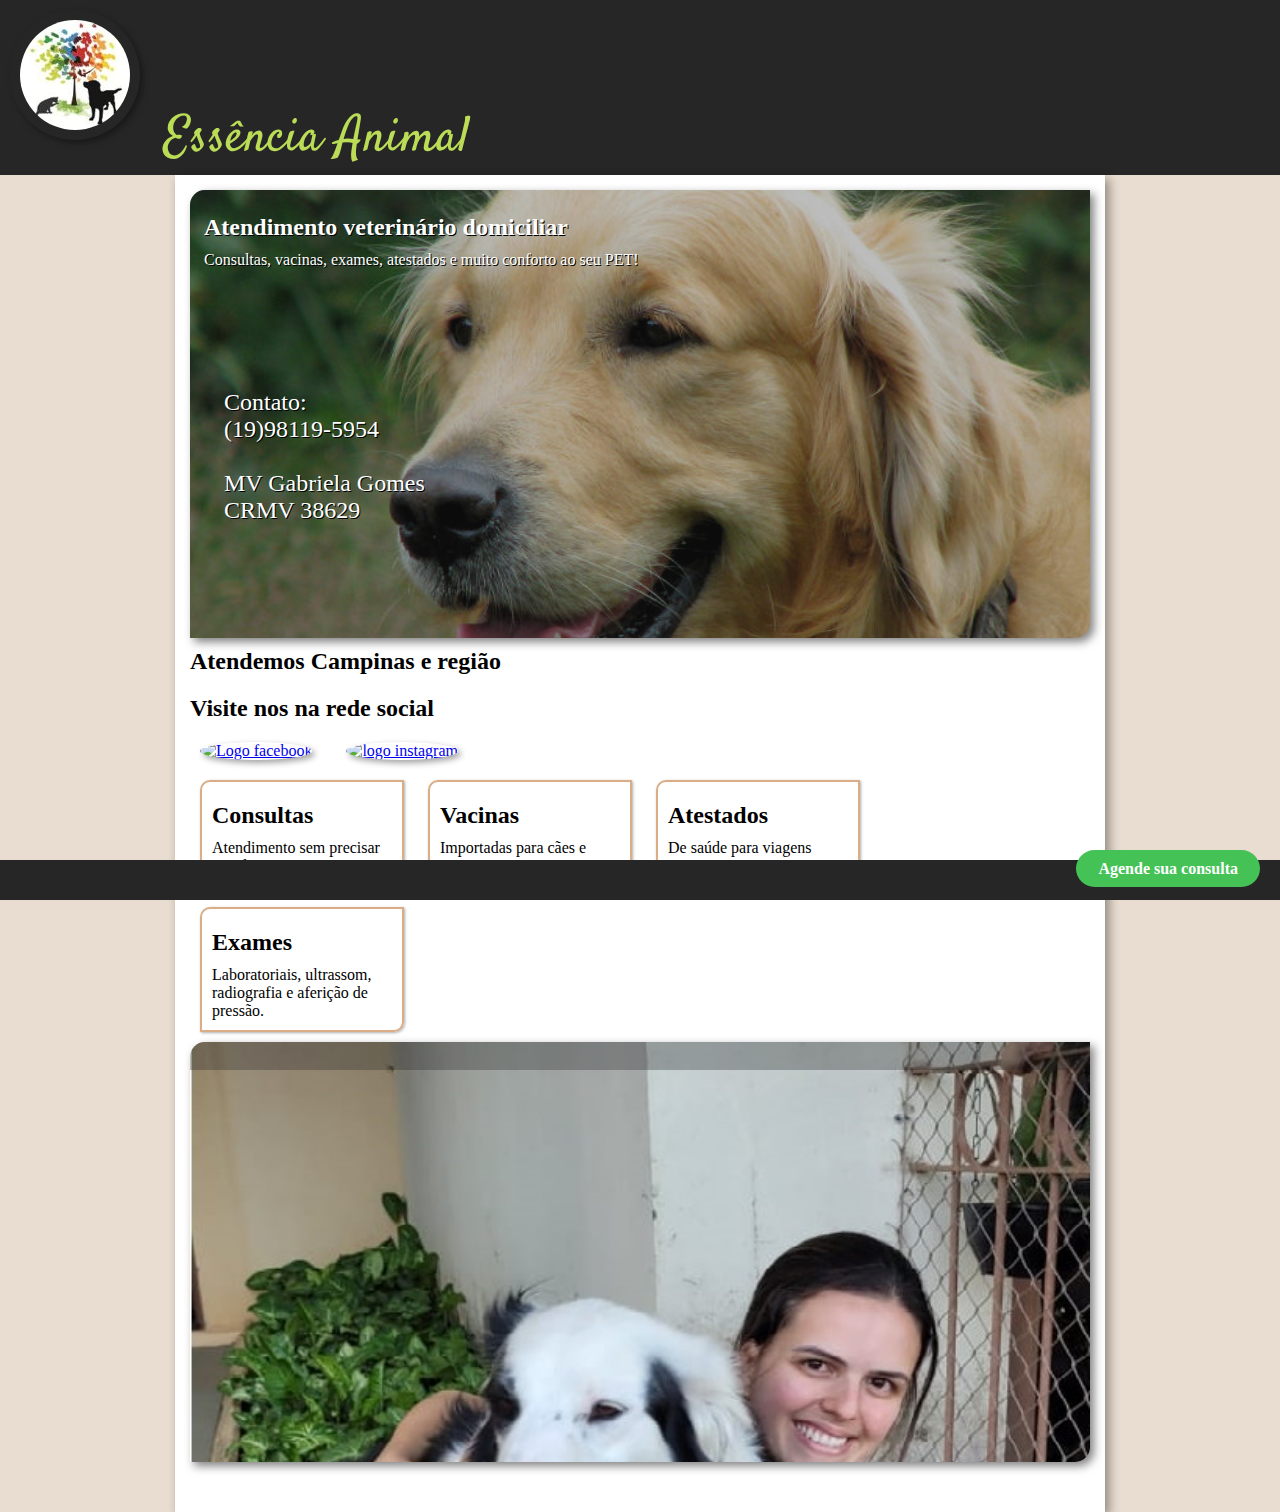
==== index.html @ f43d8078 "Update index.html" ====
<!DOCTYPE html>
<html lang="tpt-br">
<head>
    <meta charset="UTF-8">
    <meta http-equiv="X-UA-Compatible" content="IE=edge">
    <meta name="viewport" content="width=device-width, initial-scale=1.0">
    <title>Essência Animal</title>
    <link rel="shortcut icon" href="imagens/favicon.ico" type="image/x-icon">
    <link rel="stylesheet" href="estilos/style.css">
</head>
<body>
    <header>
        <img src="imagens/logo-pequeno.jpg" alt="Logotipo Essência Animal">
        <h1>Essência Animal</h1>
    </header>
    <main>
        <section class="imagem">
            <div>
                <h2>Atendimento veterinário domiciliar</h2>
                <p>Consultas, vacinas, exames, atestados e muito conforto ao seu PET!</p>
                <div class="forte">
                    <p>Contato: <br> (19)98119-5954</p><br>
                    <p>MV Gabriela Gomes <br>
                        CRMV 38629</p>
                </div>
            </div>
        </section>

        <section id="social">
            <h2>Atendemos Campinas e região</h2>
            <h2>Visite nos na rede social</h2>
            <a href="https://www.facebook.com/essencianimal" target="_blank"><img src="imagens/facebook.jpg" alt="Logo facebook"></a>
            <a href="https://www.instagram.com/essenciaanimal/?igshid=YmMyMTA2M2Y%3D" target="_blank"><img src="imagens/instagram.jpg" alt="logo instagram"></a>
        </section>

        <section id="colunas">
            <div>
                <h2>Consultas</h2>
                <p>Atendimento sem precisar sair de casa.</p>
            </div>
            <div>
                <h2>Vacinas</h2>
                <p>Importadas para cães e gatos.</p>
            </div>
            <div>
                <h2>Atestados</h2>
                <p>De saúde para viagens nacionais e internacionais</p>
            </div>
            <div>
                <h2>Exames</h2> 
                <p>Laboratoriais, ultrassom, radiografia e aferição de pressão.</p>
            </div>
        </section>
        <section class="luna">
            <div>
                
            </div>
        </section>
     
    </main>
    <footer>
        <a href="https://api.whatsapp.com/send?phone=5519981195954" target="_blank">Agende sua consulta</a>
    </footer>
    
</body>
<!--https://g.page/r/CYrUBBVIpS_QEB0/review  link avaliacoes-->
</html>
---- estilos/style.css ----
@charset "UTF-8";

@import url("https://fonts.googleapis.com/css2?family=Gabriela&family=Kaushan+Script&family=Work+Sans:ital,wght@0,100;0,300;0,500;0,700;1,100;1,300;1,400;1,500;1,700&display=swap" );

@import url('https://fonts.googleapis.com/css2?family=Satisfy&family=Sriracha&display=swap');

:root {
    --cor1: #BBDC56; /*textos cabeçalho, icones, atalhos, botoes*/
    --cor2: #DAAD86; /*textos cabeçalho menores, icones mini, cor de fundo em barras divisórias texto branco.*/
    --cor3: #262626;  /*background header, textos geral*/
    --font1: 'Satisfy', cursive;
    --font2: Gabriola, 'Gabriela', serif;

}

* {
    padding: 0px;
    margin: 0px;
}
body {
    background-color:  #e9dcd0;
}

main {
    background-color: white;
    max-width: 900px;
    margin: auto;
    padding: 15px 15px 50px 15px;
    box-shadow: 4px 4px 10px rgba(0, 0, 0, 0.387);
}
header {
    background-color: var(--cor3);    
    color: white;
} 

header > img {
    padding: 10px;
    border-radius: 50%;
}

h1 {
    display: inline-block;
    font-family: var(--font1);
	color: #BBDC56 ;
    padding-left: 10px;
	font-size: 50px;
	font-weight: 500 ;
	font-style: normal ;
}

h2 {
    padding: 10px 0px;
}
section.imagem {
    background-image: url(../imagens/golden-retriever-dog-by-Karen\ Arnold.jpg);
    background-attachment: fixed;
}
section.luna {
    background-image: url(../imagens/amor-de-pet.jpg);
    height: 420px;
}

section.imagem, section.luna {
    border-radius: 15px 0px;
    background-color: #262626;
    background-size: cover;
    color: white;
    box-shadow:  4px 4px 10px  rgba(0, 0, 0, 0.5);
    
}
section.imagem > div, section.luna > div {
    border-radius: 15px 0px;
    background-color: #2626264d;
    text-shadow: 1px 1px 0px black;
    padding: 14px;
    height: 420px;
}
section.luna > div {
    width: auto;
    height: auto;
}
section#social > a > img {
    border-radius: 50%;
    width: 80px;
    padding: 0px;
    margin-right: 20px;
}
div.forte {
    padding: 20px 20px;
    font-size: 1.5em;
    margin-top: 100px; 
}

section#colunas > div {
    width: 180px;
    border: 2px solid var(--cor2);
    border-radius: 10px 0px;
    margin: 10px;
    padding: 10px;
    display: inline-block;
    box-shadow: 1px 1px 3px rgba(0, 0, 0, 0.323);
}

img {
   max-width: 400px;
   border-radius: 15px 0px;
   box-shadow: 3px 3px 6px rgba(0, 0, 0, 0.37);
   padding: 20px;
   margin: 10px;
}

footer {
    background-color: #262626;
    height: 40px;
    position: fixed;
    bottom: 0;
    width: 100%;
    text-align: right;
}

footer > a {
    background-color: #44C256;
    color: white;
    padding: 10px 22px;
    border-radius: 20px;
    text-decoration: none;
    margin-right: 20px;
    
    font-weight: bold;
    text-align: right;
}

footer > a:hover {
   /* background-image: url(../imagens/link-whatsapp.png);
    padding: 170px 30px 10px 200px;*/
    border: 3px solid rgba(255, 255, 255, 0.726);
    }
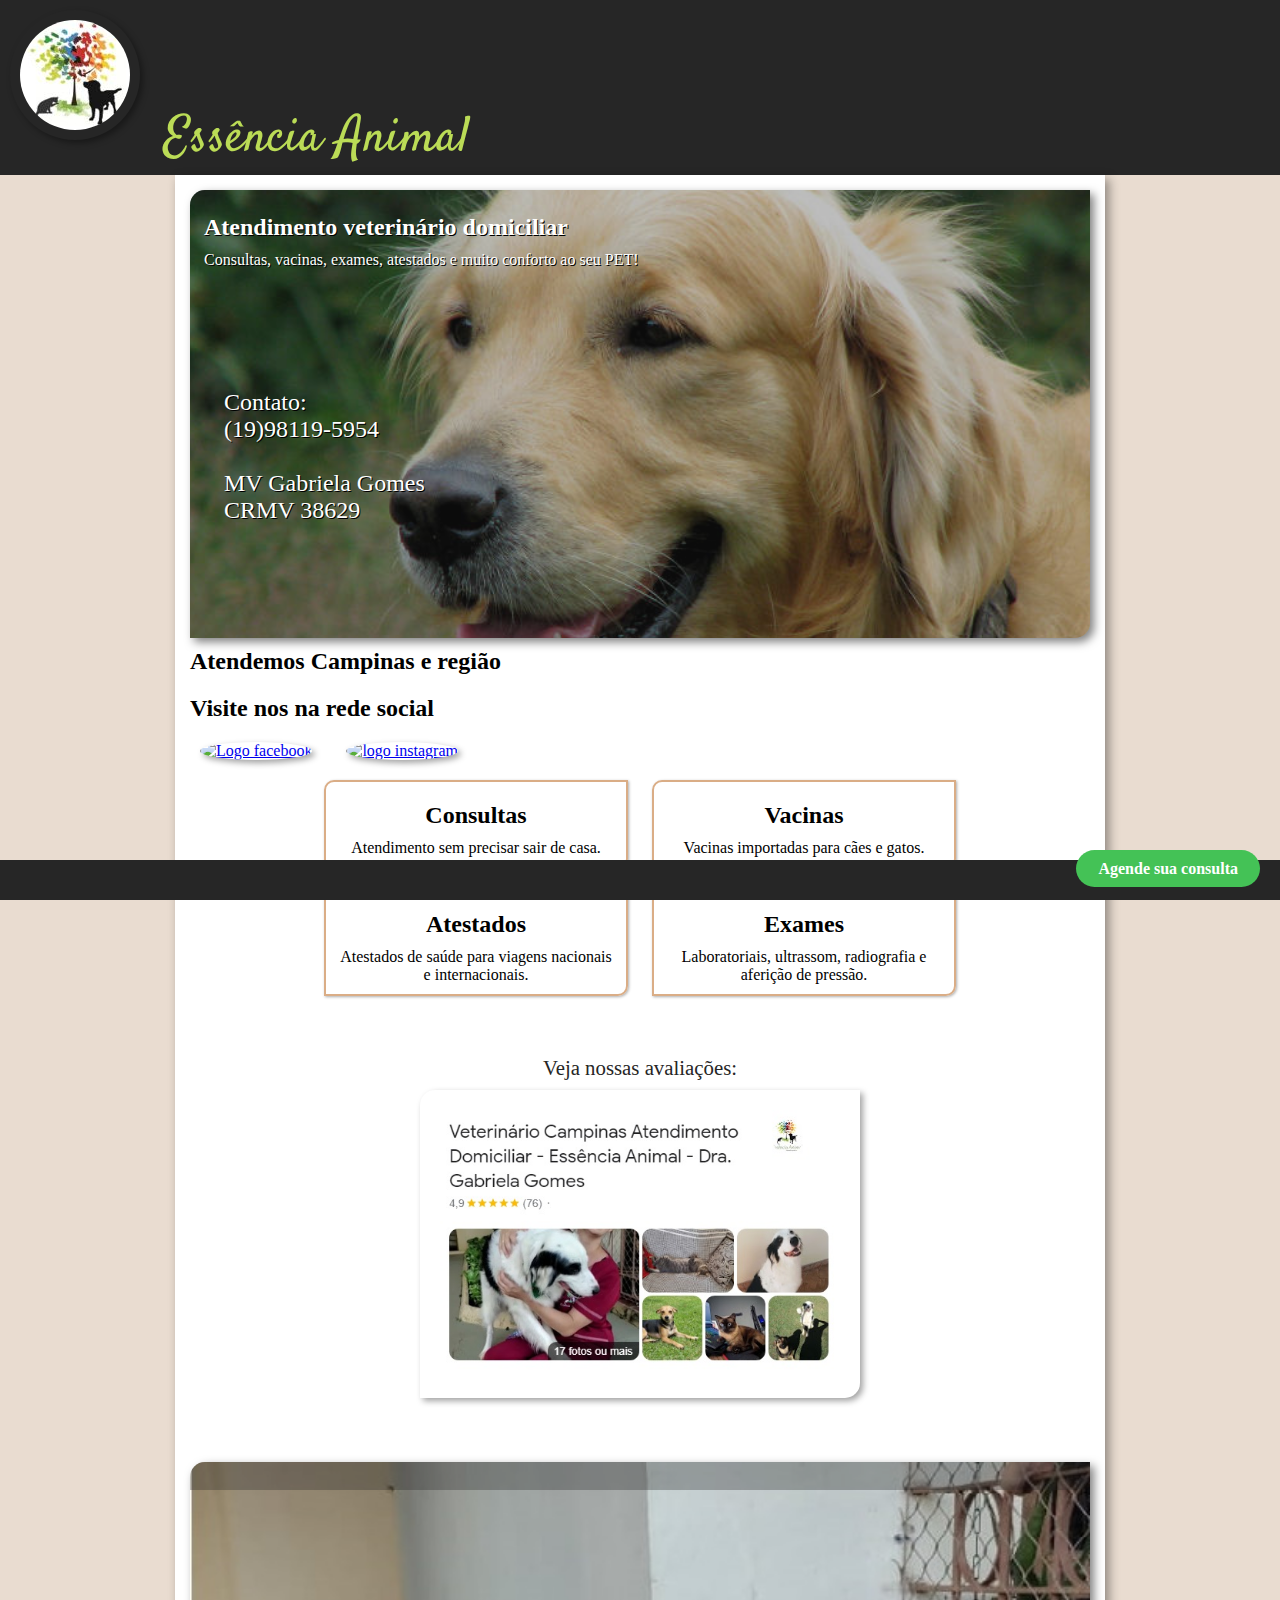
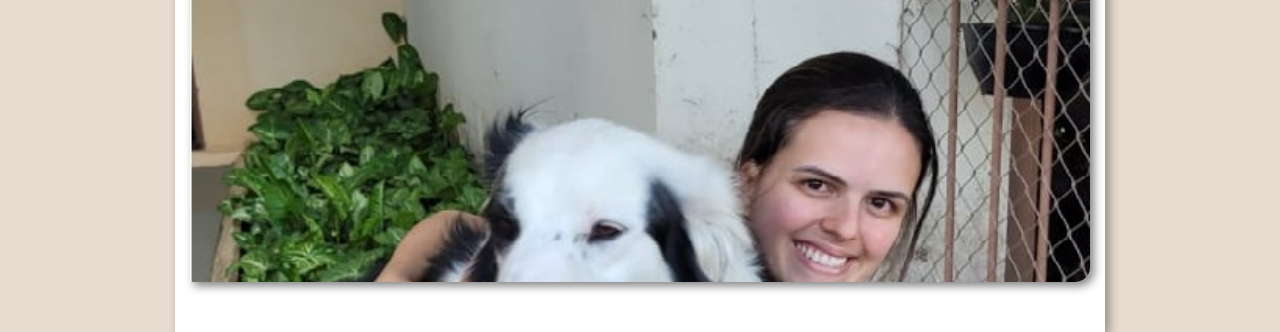
==== commit 61b3f07c: "link avaliações" ====
--- a/index.html
+++ b/index.html
@@ -40,17 +40,21 @@
             </div>
             <div>
                 <h2>Vacinas</h2>
-                <p>Importadas para cães e gatos.</p>
+                <p>Vacinas importadas para cães e gatos.</p>
             </div>
             <div>
                 <h2>Atestados</h2>
-                <p>De saúde para viagens nacionais e internacionais</p>
+                <p>Atestados de saúde para viagens nacionais e internacionais.</p>
             </div>
             <div>
                 <h2>Exames</h2> 
                 <p>Laboratoriais, ultrassom, radiografia e aferição de pressão.</p>
             </div>
         </section>
+        <div class="link">
+            <a class="avaliacoes"  href="https://g.co/kgs/v12JNt" target="_blank">Veja nossas avaliações:</a><br>
+            <a href="https://g.co/kgs/v12JNt" target="_blank"><img src="imagens/avaliacoes_eavet.jpg" alt=""></a>
+        </div>
         <section class="luna">
             <div>
                 
@@ -63,5 +67,5 @@
     </footer>
     
 </body>
-<!--https://g.page/r/CYrUBBVIpS_QEB0/review  link avaliacoes-->
+
 </html>
--- a/estilos/style.css
+++ b/estilos/style.css
@@ -55,6 +55,16 @@
     background-image: url(../imagens/golden-retriever-dog-by-Karen\ Arnold.jpg);
     background-attachment: fixed;
 }
+div.link {
+    text-align: center;
+    margin: 50px 0px;
+}
+a.avaliacoes {
+    color: var(--cor3);
+    text-decoration: none;
+    margin: 10px;
+    font-size: 1.3em;
+}
 section.luna {
     background-image: url(../imagens/amor-de-pet.jpg);
     height: 420px;
@@ -90,15 +100,18 @@
     font-size: 1.5em;
     margin-top: 100px; 
 }
-
+section#colunas{
+    text-align: center;
+}
 section#colunas > div {
-    width: 180px;
+    width: 280px;
     border: 2px solid var(--cor2);
     border-radius: 10px 0px;
     margin: 10px;
     padding: 10px;
     display: inline-block;
     box-shadow: 1px 1px 3px rgba(0, 0, 0, 0.323);
+    
 }
 
 img {
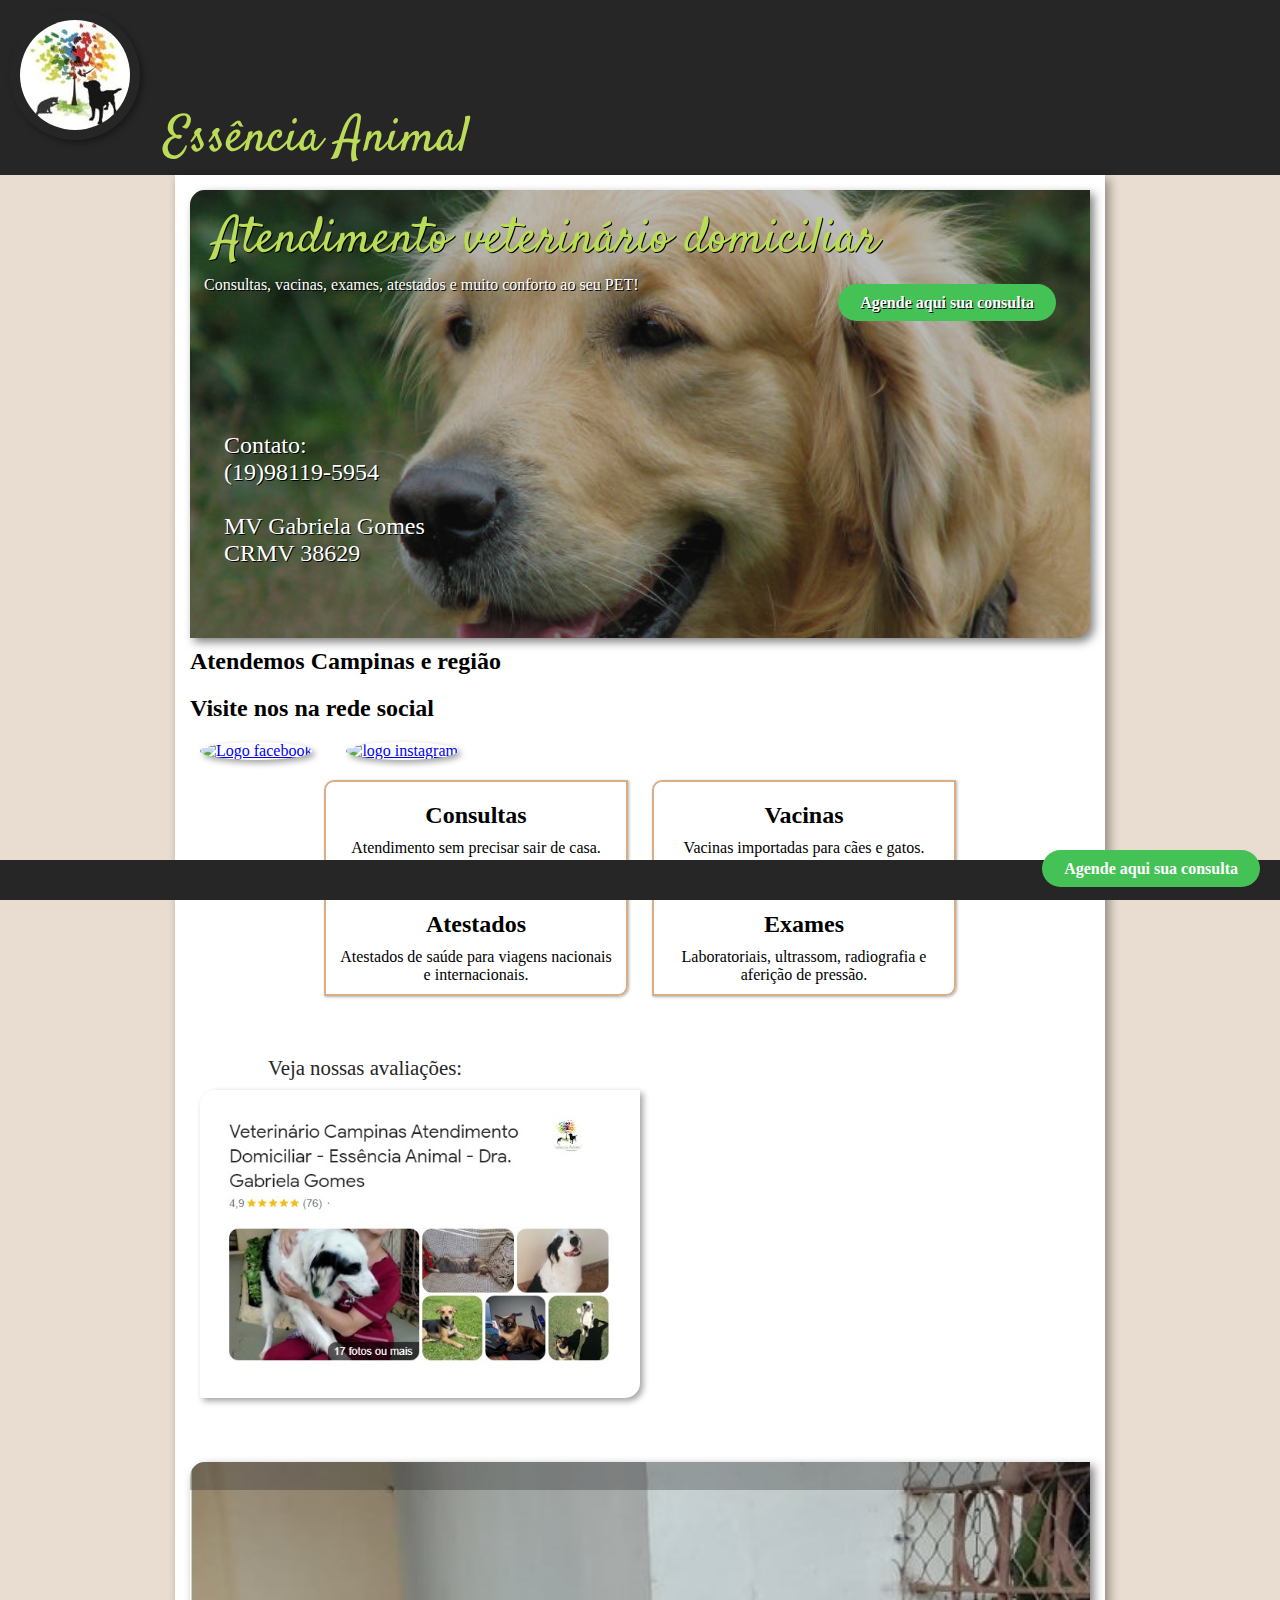
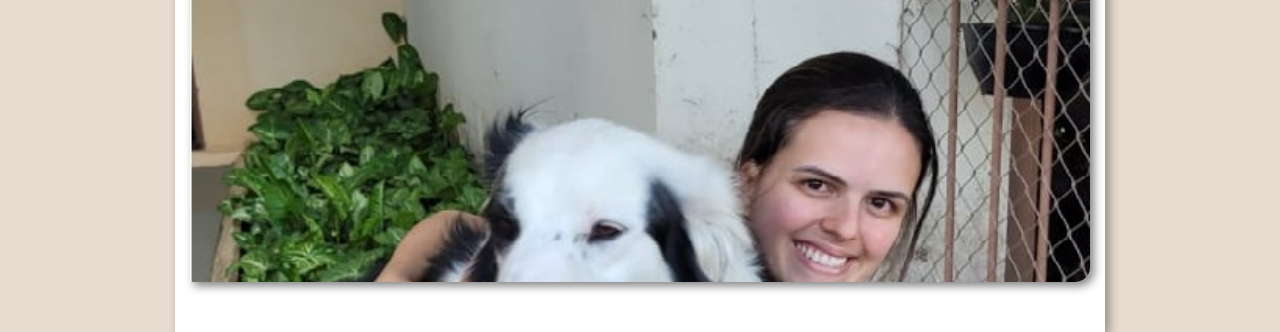
==== commit 153432bd: "link" ====
--- a/index.html
+++ b/index.html
@@ -16,10 +16,14 @@
     <main>
         <section class="imagem">
             <div>
-                <h2>Atendimento veterinário domiciliar</h2>
+                <h1>Atendimento veterinário domiciliar</h1>
                 <p>Consultas, vacinas, exames, atestados e muito conforto ao seu PET!</p>
+                <p class="btn" ><a class="btn" href="https://api.whatsapp.com/send?phone=5519981195954" target="_blank">Agende aqui sua consulta</a></p>
+
                 <div class="forte">
                     <p>Contato: <br> (19)98119-5954</p><br>
+                           
+
                     <p>MV Gabriela Gomes <br>
                         CRMV 38629</p>
                 </div>
@@ -53,7 +57,7 @@
         </section>
         <div class="link">
             <a class="avaliacoes"  href="https://g.co/kgs/v12JNt" target="_blank">Veja nossas avaliações:</a><br>
-            <a href="https://g.co/kgs/v12JNt" target="_blank"><img src="imagens/avaliacoes_eavet.jpg" alt=""></a>
+            <a  href="https://g.co/kgs/v12JNt" target="_blank"><img src="imagens/avaliacoes_eavet.jpg" alt=""></a>
         </div>
         <section class="luna">
             <div>
@@ -63,7 +67,7 @@
      
     </main>
     <footer>
-        <a href="https://api.whatsapp.com/send?phone=5519981195954" target="_blank">Agende sua consulta</a>
+        <a class="btn" href="https://api.whatsapp.com/send?phone=5519981195954" target="_blank">Agende aqui sua consulta</a>
     </footer>
     
 </body>
--- a/estilos/style.css
+++ b/estilos/style.css
@@ -51,6 +51,28 @@
 h2 {
     padding: 10px 0px;
 }
+p {
+    border-top: 20px;
+}
+p.btn {
+    text-align: right;
+}
+
+a.btn {
+    background-color: #44C256;
+    color: white;
+    padding: 10px 22px;
+    border-radius: 20px;
+    text-decoration: none;
+    margin-right: 20px;
+    
+    font-weight: bold;
+    text-align: right;
+}
+
+a.btn:hover {
+    border: 3px solid rgba(255, 255, 255, 0.726);
+    }
 section.imagem {
     background-image: url(../imagens/golden-retriever-dog-by-Karen\ Arnold.jpg);
     background-attachment: fixed;
@@ -58,7 +80,10 @@
 div.link {
     text-align: center;
     margin: 50px 0px;
+    max-width: 350px;
+    width: 100%;
 }
+
 a.avaliacoes {
     color: var(--cor3);
     text-decoration: none;
@@ -130,21 +155,3 @@
     width: 100%;
     text-align: right;
 }
-
-footer > a {
-    background-color: #44C256;
-    color: white;
-    padding: 10px 22px;
-    border-radius: 20px;
-    text-decoration: none;
-    margin-right: 20px;
-    
-    font-weight: bold;
-    text-align: right;
-}
-
-footer > a:hover {
-   /* background-image: url(../imagens/link-whatsapp.png);
-    padding: 170px 30px 10px 200px;*/
-    border: 3px solid rgba(255, 255, 255, 0.726);
-    }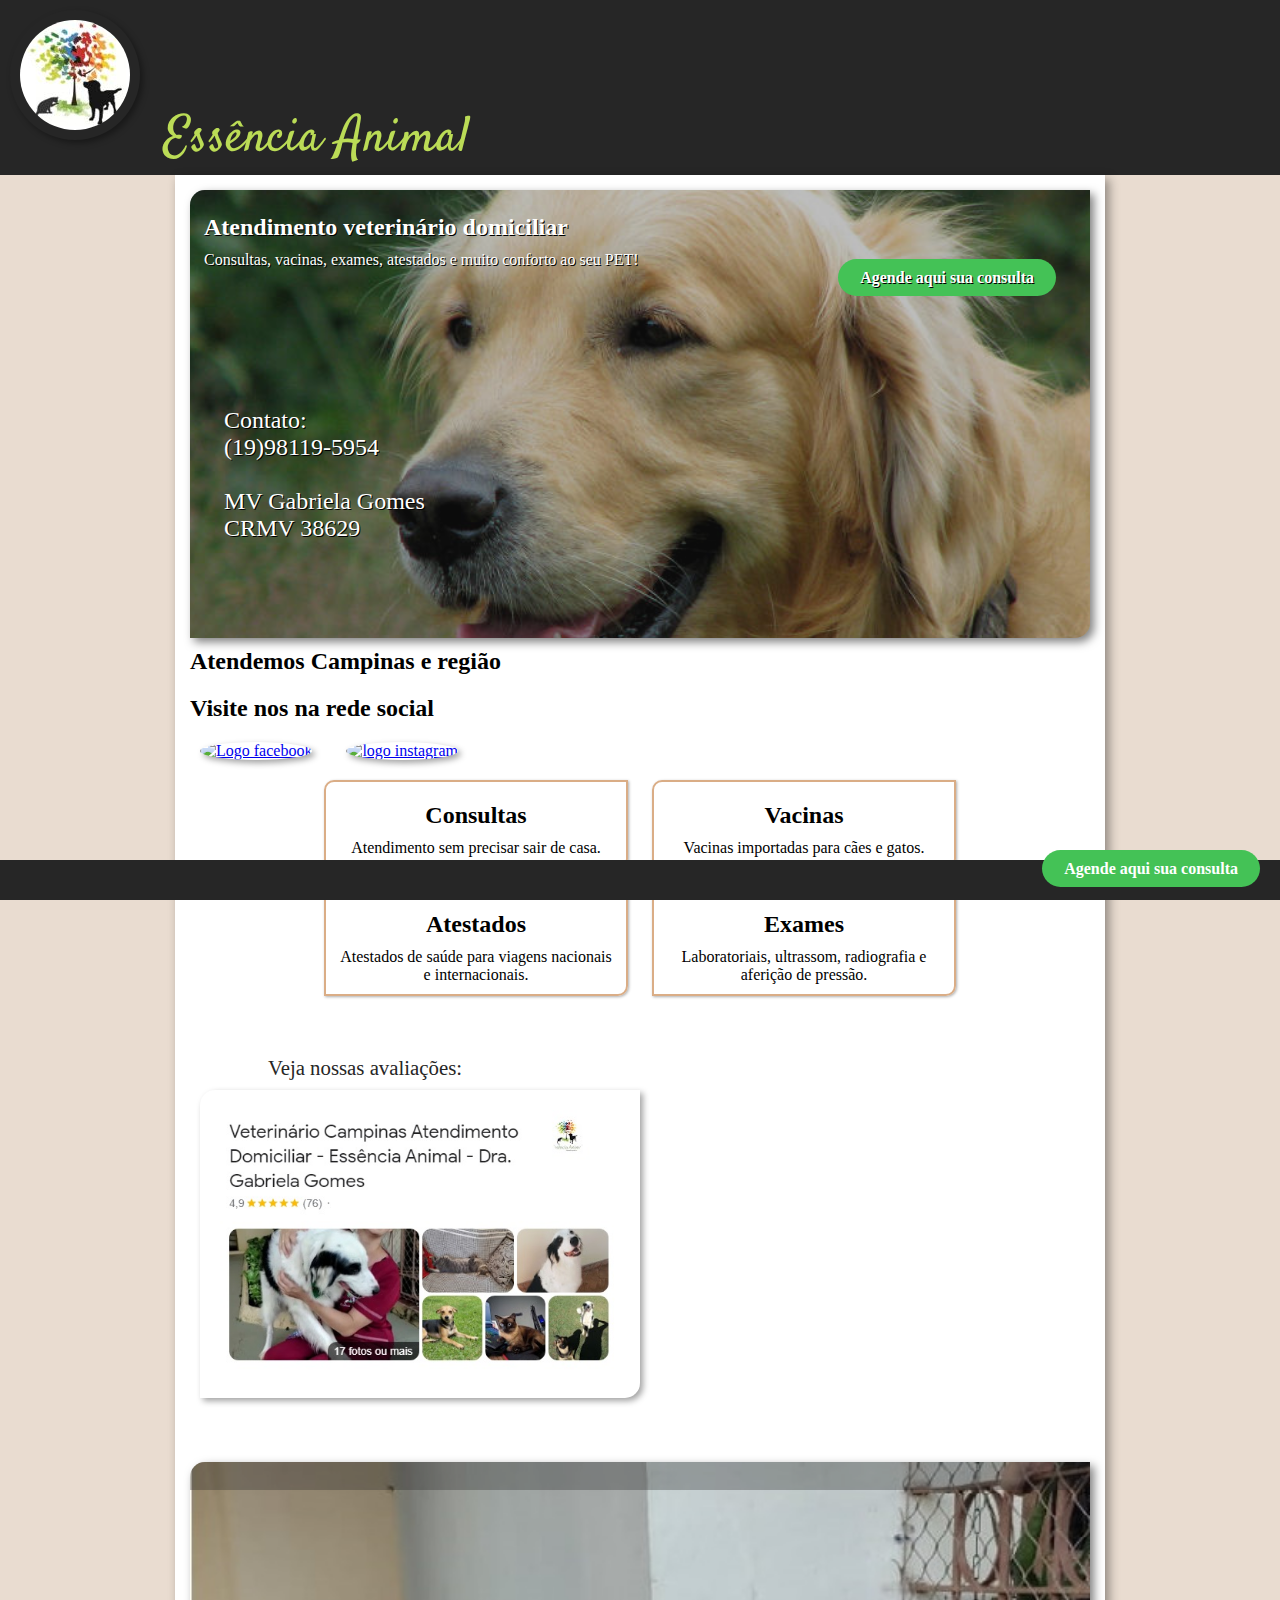
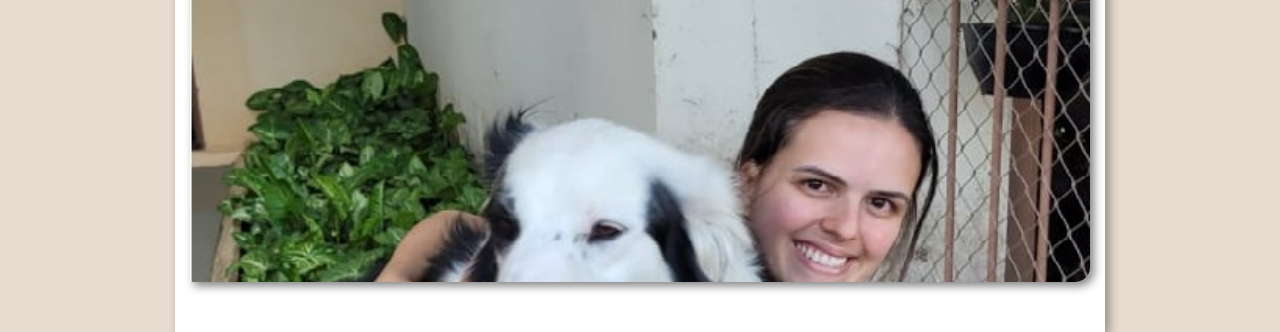
==== commit b5dbf795: "Update index.html" ====
--- a/index.html
+++ b/index.html
@@ -16,7 +16,7 @@
     <main>
         <section class="imagem">
             <div>
-                <h1>Atendimento veterinário domiciliar</h1>
+                <h2>Atendimento veterinário domiciliar</h2>
                 <p>Consultas, vacinas, exames, atestados e muito conforto ao seu PET!</p>
                 <p class="btn" ><a class="btn" href="https://api.whatsapp.com/send?phone=5519981195954" target="_blank">Agende aqui sua consulta</a></p>
 
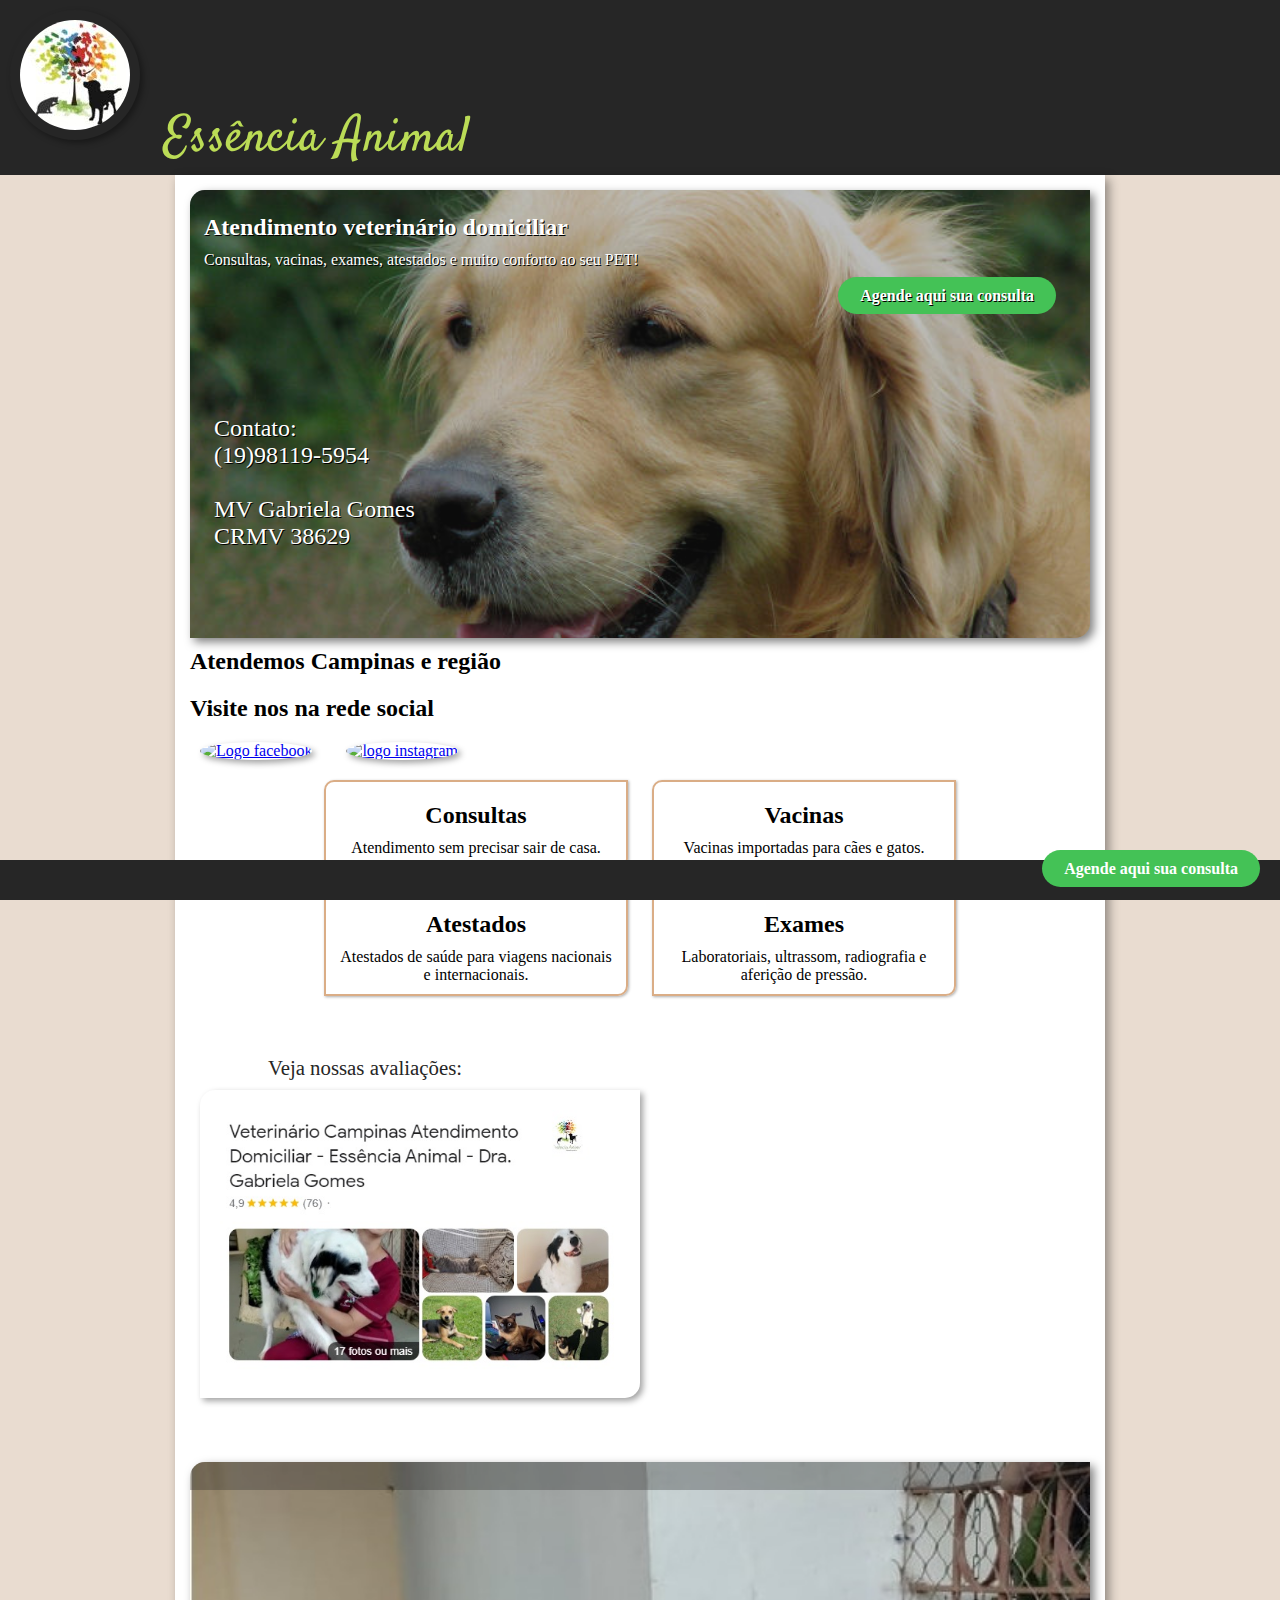
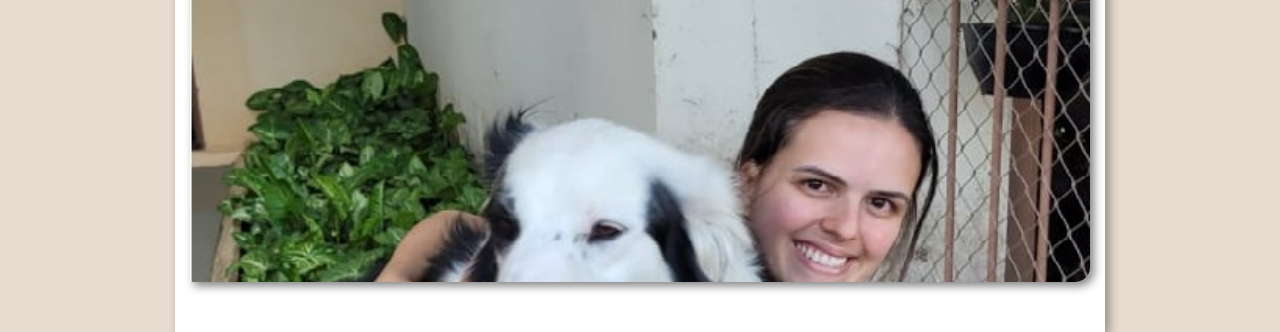
==== commit 3005712d: "style" ====
--- a/index.html
+++ b/index.html
@@ -17,13 +17,11 @@
         <section class="imagem">
             <div>
                 <h2>Atendimento veterinário domiciliar</h2>
-                <p>Consultas, vacinas, exames, atestados e muito conforto ao seu PET!</p>
+                <p>Consultas, vacinas, exames, atestados e muito conforto ao seu PET!</p><br>
                 <p class="btn" ><a class="btn" href="https://api.whatsapp.com/send?phone=5519981195954" target="_blank">Agende aqui sua consulta</a></p>
 
                 <div class="forte">
                     <p>Contato: <br> (19)98119-5954</p><br>
-                           
-
                     <p>MV Gabriela Gomes <br>
                         CRMV 38629</p>
                 </div>
--- a/estilos/style.css
+++ b/estilos/style.css
@@ -121,7 +121,7 @@
     margin-right: 20px;
 }
 div.forte {
-    padding: 20px 20px;
+    padding: 10px;
     font-size: 1.5em;
     margin-top: 100px; 
 }
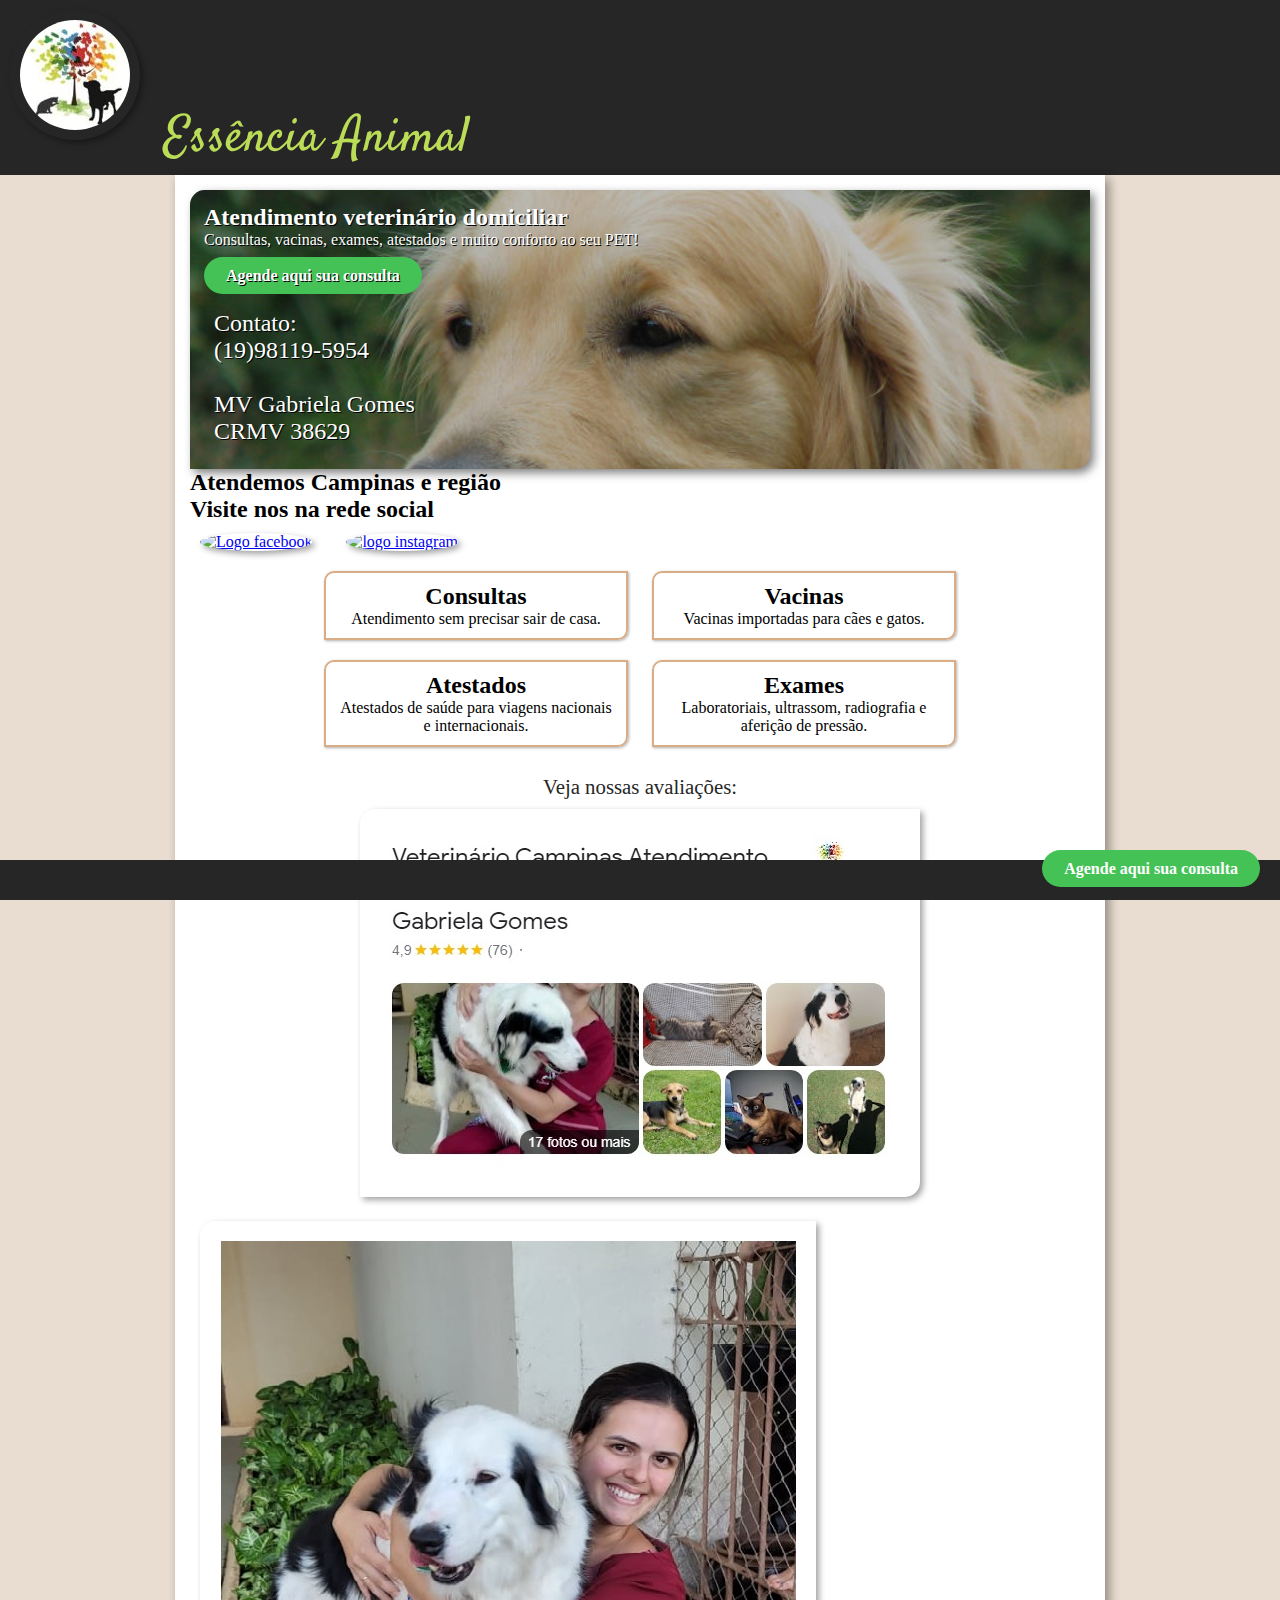
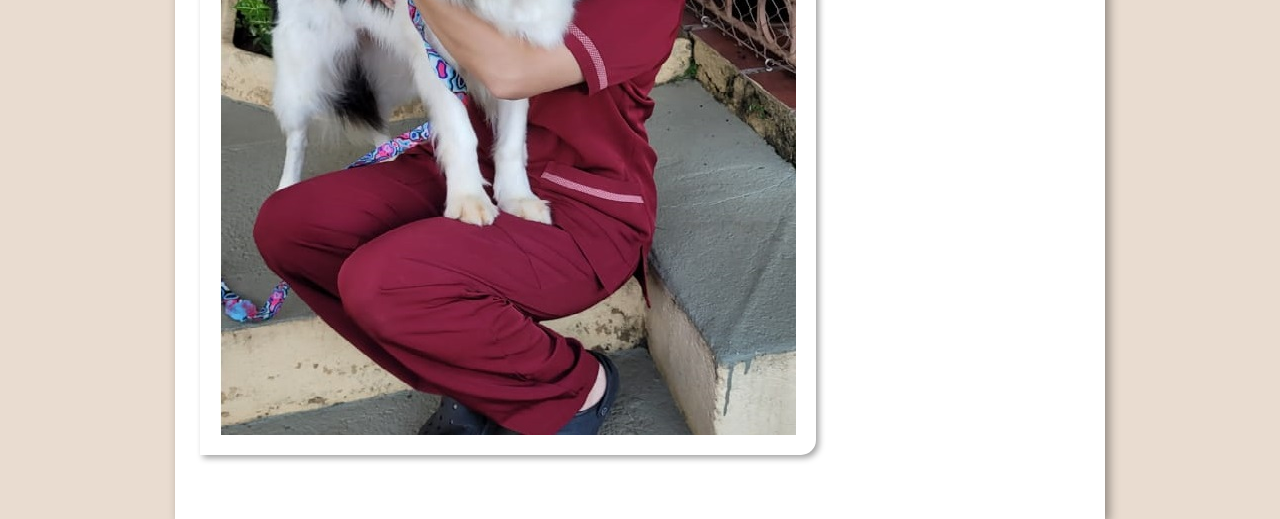
==== commit 8e62d4f7: "Novo estilo aplicado" ====
--- a/index.html
+++ b/index.html
@@ -5,8 +5,13 @@
     <meta http-equiv="X-UA-Compatible" content="IE=edge">
     <meta name="viewport" content="width=device-width, initial-scale=1.0">
     <title>Essência Animal</title>
-    <link rel="shortcut icon" href="imagens/favicon.ico" type="image/x-icon">
+    <link rel="shortcut icon" href="imagens/favicon.ico" type="image/x-icon"> 
+    
+    <link href="https://cdn.jsdelivr.net/npm/bootstrap@5.3.0-alpha1/dist/css/bootstrap.min.css" rel="stylesheet" integrity="sha384-GLhlTQ8iRABdZLl6O3oVMWSktQOp6b7In1Zl3/Jr59b6EGGoI1aFkw7cmDA6j6gD" crossorigin="anonymous">
+
     <link rel="stylesheet" href="estilos/style.css">
+ 
+    
 </head>
 <body>
     <header>
@@ -18,7 +23,7 @@
             <div>
                 <h2>Atendimento veterinário domiciliar</h2>
                 <p>Consultas, vacinas, exames, atestados e muito conforto ao seu PET!</p><br>
-                <p class="btn" ><a class="btn" href="https://api.whatsapp.com/send?phone=5519981195954" target="_blank">Agende aqui sua consulta</a></p>
+                <a class="btn btn-success" href="https://api.whatsapp.com/send?phone=5519981195954" target="_blank">Agende aqui sua consulta</a>
 
                 <div class="forte">
                     <p>Contato: <br> (19)98119-5954</p><br>
@@ -31,8 +36,8 @@
         <section id="social">
             <h2>Atendemos Campinas e região</h2>
             <h2>Visite nos na rede social</h2>
-            <a href="https://www.facebook.com/essencianimal" target="_blank"><img src="imagens/facebook.jpg" alt="Logo facebook"></a>
-            <a href="https://www.instagram.com/essenciaanimal/?igshid=YmMyMTA2M2Y%3D" target="_blank"><img src="imagens/instagram.jpg" alt="logo instagram"></a>
+            <a class="social" href="https://www.facebook.com/essencianimal" target="_blank"><img src="imagens/facebook.jpg" alt="Logo facebook"></a>
+            <a class="social" href="https://www.instagram.com/essenciaanimal/?igshid=YmMyMTA2M2Y%3D" target="_blank"><img src="imagens/instagram.jpg" alt="logo instagram"></a>
         </section>
 
         <section id="colunas">
@@ -53,21 +58,27 @@
                 <p>Laboratoriais, ultrassom, radiografia e aferição de pressão.</p>
             </div>
         </section>
+        <br>
+
         <div class="link">
             <a class="avaliacoes"  href="https://g.co/kgs/v12JNt" target="_blank">Veja nossas avaliações:</a><br>
-            <a  href="https://g.co/kgs/v12JNt" target="_blank"><img src="imagens/avaliacoes_eavet.jpg" alt=""></a>
+            
+            <a  class="text-center" href="https://g.co/kgs/v12JNt" target="_blank"><img class="img-fluid" src="imagens/avaliacoes_eavet.jpg" alt=""></a>
+           
         </div>
-        <section class="luna">
-            <div>
-                
-            </div>
-        </section>
-     
+      
+        
+       <div class="text-center">
+        <img class="img-fluid" src="imagens/amor-de-pet.jpg" alt="Cachorro grande, confiança">
+    </div>
+
+  
     </main>
     <footer>
-        <a class="btn" href="https://api.whatsapp.com/send?phone=5519981195954" target="_blank">Agende aqui sua consulta</a>
+        <a class="btn btn-success" href="https://api.whatsapp.com/send?phone=5519981195954" target="_blank">Agende aqui sua consulta</a>
     </footer>
+
+    <script src="https://cdn.jsdelivr.net/npm/bootstrap@5.3.0-alpha1/dist/js/bootstrap.bundle.min.js" integrity="sha384-w76AqPfDkMBDXo30jS1Sgez6pr3x5MlQ1ZAGC+nuZB+EYdgRZgiwxhTBTkF7CXvN" crossorigin="anonymous"></script>
     
 </body>
-
 </html>
--- a/estilos/style.css
+++ b/estilos/style.css
@@ -38,7 +38,7 @@
     border-radius: 50%;
 }
 
-h1 {
+header > h1 {
     display: inline-block;
     font-family: var(--font1);
 	color: #BBDC56 ;
@@ -48,24 +48,13 @@
 	font-style: normal ;
 }
 
-h2 {
-    padding: 10px 0px;
-}
-p {
-    border-top: 20px;
-}
-p.btn {
-    text-align: right;
-}
-
-a.btn {
+a.btn-success {
     background-color: #44C256;
     color: white;
     padding: 10px 22px;
     border-radius: 20px;
     text-decoration: none;
-    margin-right: 20px;
-    
+    margin-right: 20px;    
     font-weight: bold;
     text-align: right;
 }
@@ -80,8 +69,9 @@
 div.link {
     text-align: center;
     margin: 50px 0px;
-    max-width: 350px;
-    width: 100%;
+    max-width: 100%;
+    display: block;
+    margin: auto;
 }
 
 a.avaliacoes {
@@ -90,12 +80,11 @@
     margin: 10px;
     font-size: 1.3em;
 }
-section.luna {
-    background-image: url(../imagens/amor-de-pet.jpg);
-    height: 420px;
+a.link {
+    border-radius: 40%;
 }
 
-section.imagem, section.luna {
+section.imagem {
     border-radius: 15px 0px;
     background-color: #262626;
     background-size: cover;
@@ -103,17 +92,14 @@
     box-shadow:  4px 4px 10px  rgba(0, 0, 0, 0.5);
     
 }
-section.imagem > div, section.luna > div {
+section.imagem > div {
     border-radius: 15px 0px;
     background-color: #2626264d;
     text-shadow: 1px 1px 0px black;
     padding: 14px;
-    height: 420px;
+    /*height: 480px;*/
 }
-section.luna > div {
-    width: auto;
-    height: auto;
-}
+
 section#social > a > img {
     border-radius: 50%;
     width: 80px;
@@ -123,8 +109,9 @@
 div.forte {
     padding: 10px;
     font-size: 1.5em;
-    margin-top: 100px; 
+    margin-top: 15px; 
 }
+
 section#colunas{
     text-align: center;
 }
@@ -140,12 +127,13 @@
 }
 
 img {
-   max-width: 400px;
+   /*max-width: 400px;*/
    border-radius: 15px 0px;
    box-shadow: 3px 3px 6px rgba(0, 0, 0, 0.37);
    padding: 20px;
    margin: 10px;
 }
+
 
 footer {
     background-color: #262626;
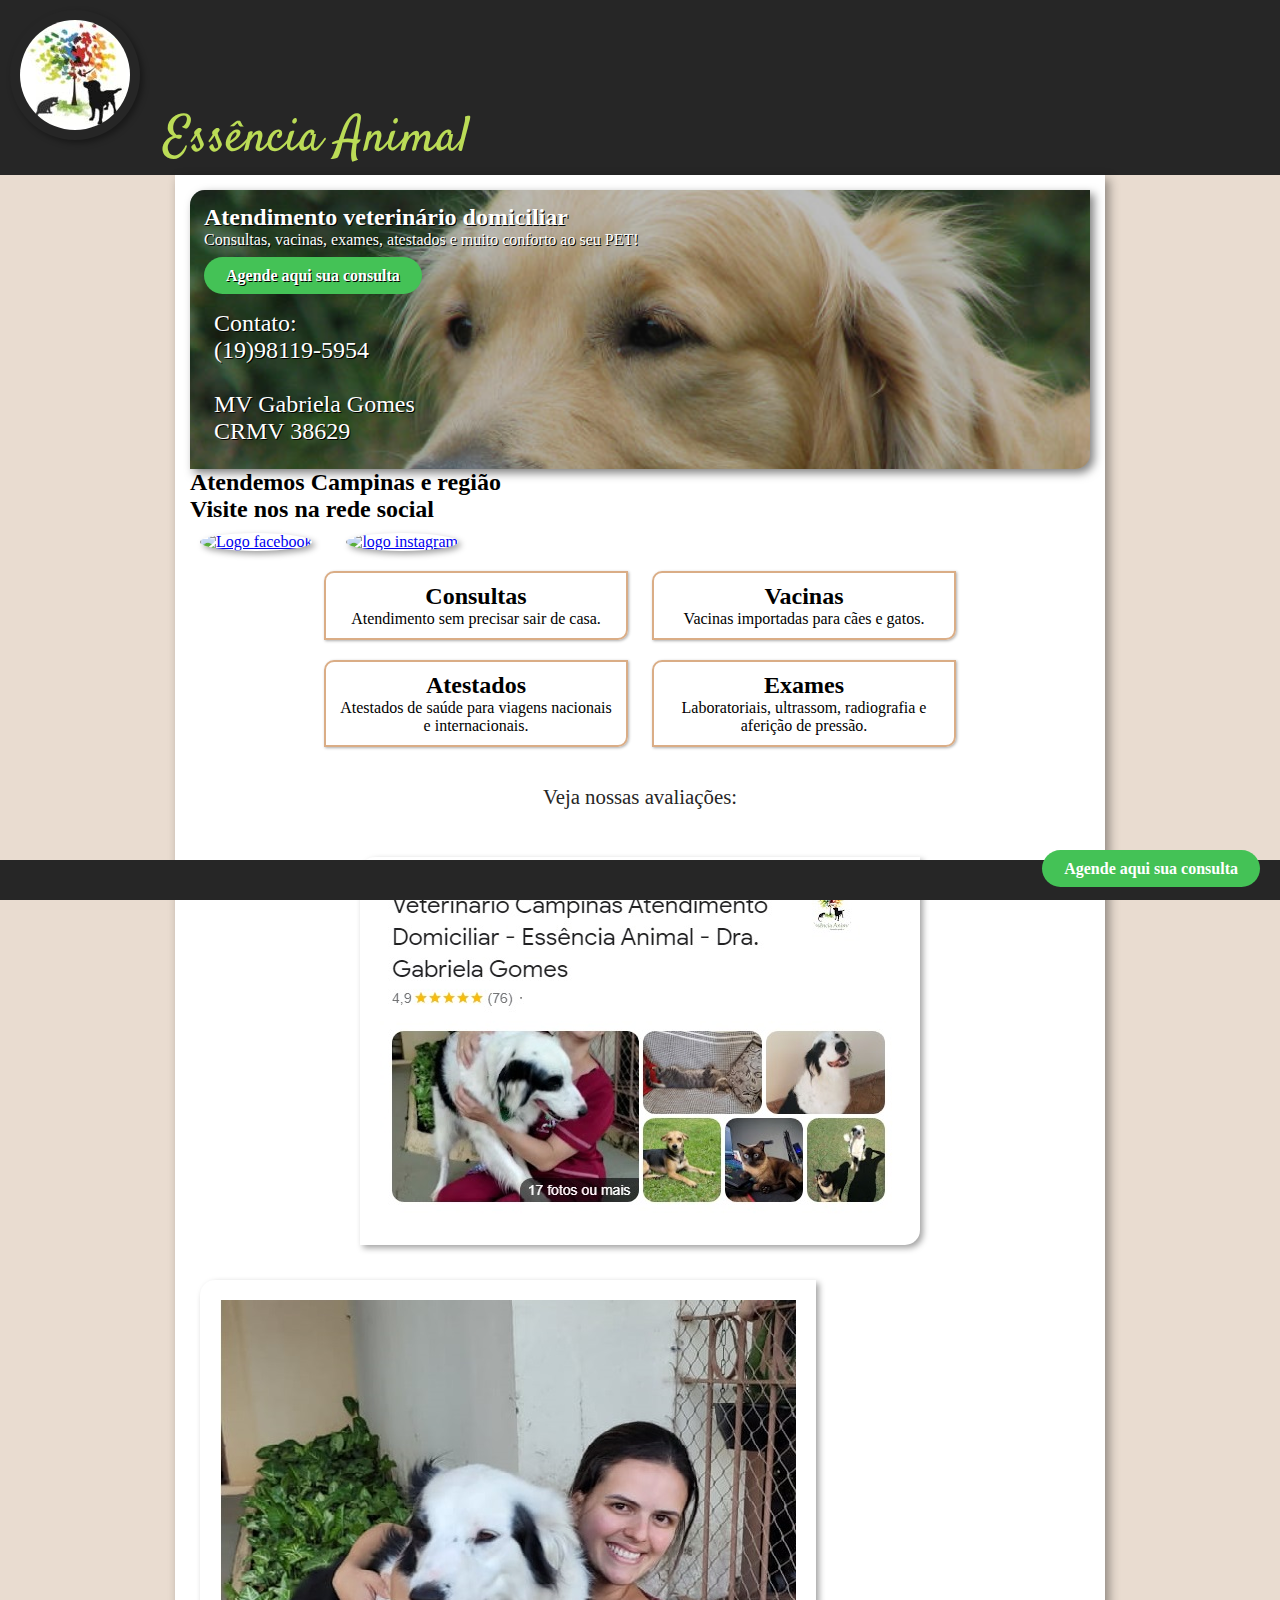
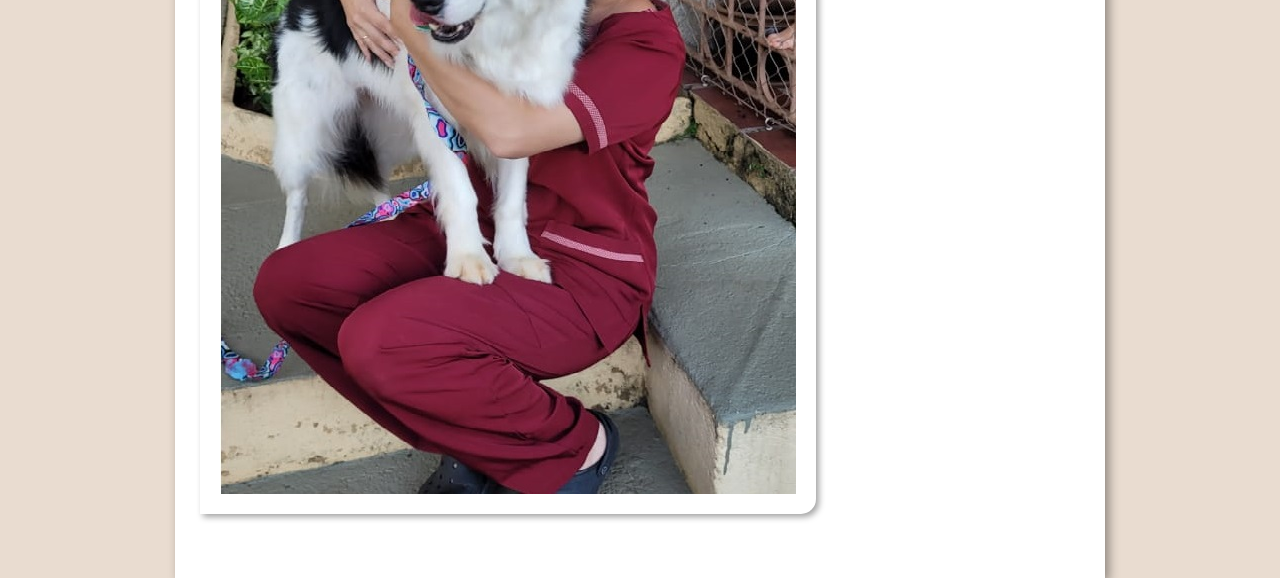
==== commit 323bfe60: "estilo" ====
--- a/index.html
+++ b/index.html
@@ -60,12 +60,11 @@
         </section>
         <br>
 
-        <div class="link">
-            <a class="avaliacoes"  href="https://g.co/kgs/v12JNt" target="_blank">Veja nossas avaliações:</a><br>
-            
-            <a  class="text-center" href="https://g.co/kgs/v12JNt" target="_blank"><img class="img-fluid" src="imagens/avaliacoes_eavet.jpg" alt=""></a>
-           
-        </div>
+    
+        <a class="avaliacoes"  href="https://g.co/kgs/v12JNt" target="_blank">Veja nossas avaliações:</a><br>
+        
+        <a  class="avaliacoes" href="https://g.co/kgs/v12JNt" target="_blank"><img class="img-fluid" src="imagens/avaliacoes_eavet.jpg" alt=""></a>
+      
       
         
        <div class="text-center">
--- a/estilos/style.css
+++ b/estilos/style.css
@@ -66,22 +66,15 @@
     background-image: url(../imagens/golden-retriever-dog-by-Karen\ Arnold.jpg);
     background-attachment: fixed;
 }
-div.link {
-    text-align: center;
-    margin: 50px 0px;
-    max-width: 100%;
-    display: block;
-    margin: auto;
-}
+
 
 a.avaliacoes {
     color: var(--cor3);
     text-decoration: none;
     margin: 10px;
     font-size: 1.3em;
-}
-a.link {
-    border-radius: 40%;
+    display: block;
+    text-align: center;
 }
 
 section.imagem {
